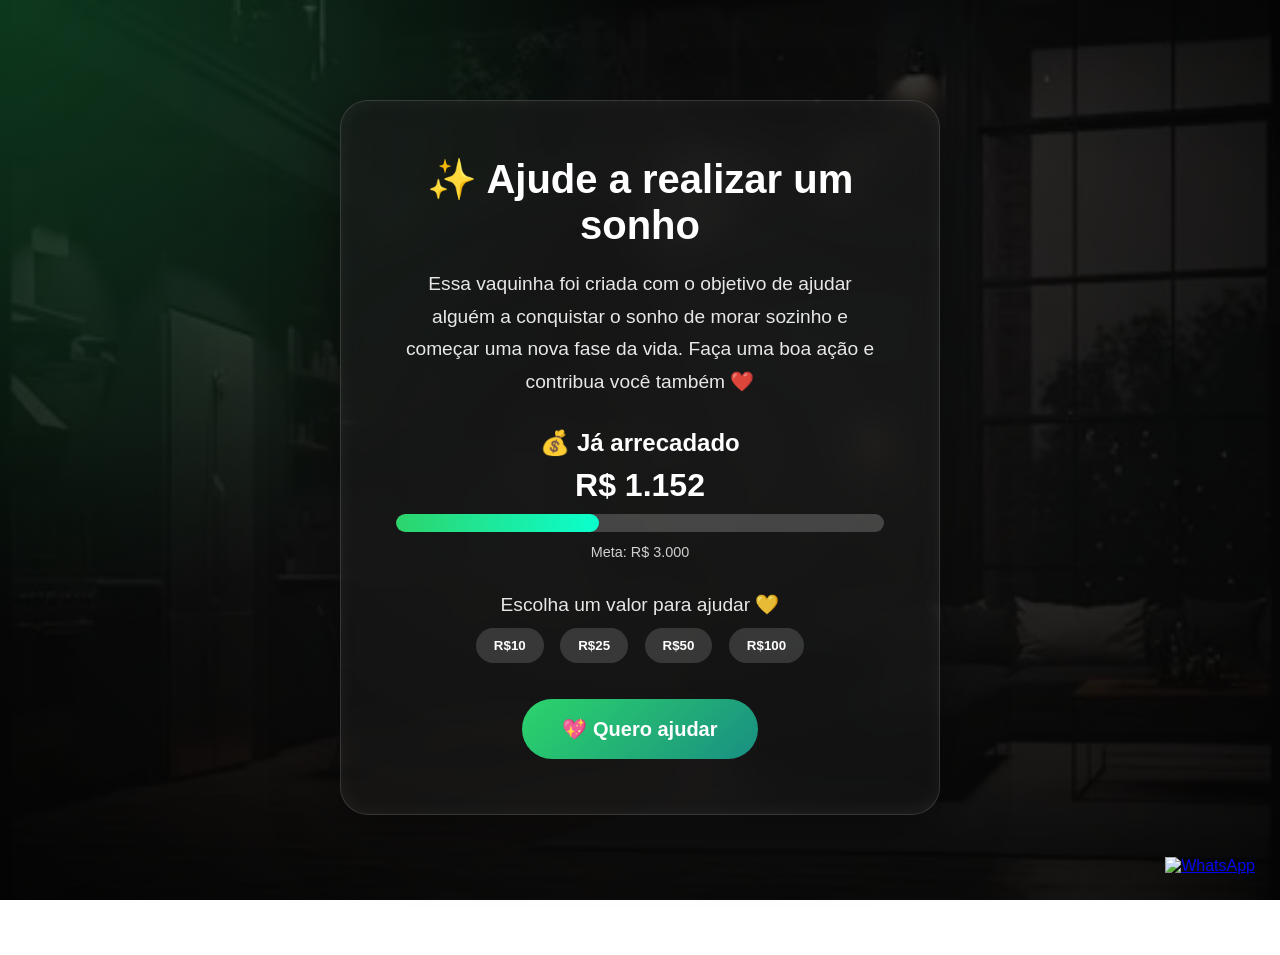
==== index.html @ e8436a24 "Add files via upload" ====
<!DOCTYPE html>
<html lang="pt-br">

<head>
    <meta charset="UTF-8">
    <meta name="viewport" content="width=device-width, initial-scale=1.0">
    <title>Ajude a realizar um sonho</title>
    <link rel="stylesheet" href="style.css">
</head>

<body>

    <div class="container">

        <h1>✨ Ajude a realizar um sonho</h1>

        <p>
            Essa vaquinha foi criada com o objetivo de ajudar alguém
            a conquistar o sonho de morar sozinho e começar uma nova fase da vida.
            Faça uma boa ação e contribua você também ❤️
        </p>
    <div class="progresso-area">

            <h2>💰 Já arrecadado</h2>

            <div class="valor">
                R$ <span id="contador">0</span>
            </div>

            <div class="barra">
                <div class="barra-preenchida" id="barra"></div>
            </div>

            <p class="meta">Meta: R$ 3.000</p>
    <div class="valores-sugeridos">

        <p>Escolha um valor para ajudar 💛</p>

    <div class="botoes-valores">
        <button onclick="selecionarValor(10)">R$10</button>
        <button onclick="selecionarValor(25)">R$25</button>
        <button onclick="selecionarValor(50)">R$50</button>
        <button onclick="selecionarValor(100)">R$100</button>
    </div>

</div>

    </div>

        <button class="btn-ajudar" onclick="irParaPagamento()">
            💖 Quero ajudar
        </button>

    </div>

    <!-- BOTÃO WHATSAPP -->
    <a href="https://wa.me/5585999999999?text=Olá!%20Vim%20pelo%20site!" class="whatsapp-float" target="_blank">

        <img src="https://cdn-icons-png.flaticon.com/512/733/733585.png" alt="WhatsApp">
    </a>
    <script src="scripts.js"></script>

</body>

</html>
---- style.css ----
*{
    margin:0;
    padding:0;
    box-sizing:border-box;
    font-family: Arial, sans-serif;
}

body{
    margin:0;
    font-family: Arial, sans-serif;
    color:white;
    text-align:center;

    /* PERMITE ROLAR */
    min-height:100vh;
    overflow-y:auto;

    display:flex;
    justify-content:center;
    align-items:flex-start;

    padding:60px 20px;

    background:
        radial-gradient(circle at top left,
            rgba(37,211,102,0.25),
            transparent 40%),

        linear-gradient(
            rgba(0,0,0,0.8),
            rgba(0,0,0,0.9)
        ),

        url("fundo.webp");

    background-size:cover;
    background-position:center;
    background-attachment:fixed;
}

.container{
    background: rgba(20,20,20,0.55);
    backdrop-filter: blur(18px);
    padding:55px;
    border-radius:28px;
    max-width:600px;

    border:1px solid rgba(255,255,255,0.15);

    box-shadow:
        0 20px 60px rgba(0,0,0,0.7),
        inset 0 0 20px rgba(255,255,255,0.05);

    animation: aparecer 1s ease;
    margin-top:40px;
    margin-bottom:80px;
}

@keyframes aparecer{
    from{
        opacity:0;
        transform:translateY(30px);
    }
    to{
        opacity:1;
        transform:translateY(0);
    }
}

h1{
    font-size:2.5rem;
    margin-bottom:20px;
}

p{
    font-size:1.2rem;
    line-height:1.7;
    opacity:0.9;
}

.btn-ajudar{
    margin-top:30px;
    padding:18px 40px;
    font-size:20px;
    border:none;
    border-radius:50px;
    cursor:pointer;
    color:white;
    font-weight:bold;

    background: linear-gradient(135deg,#25D366,#128C7E);

    transition:0.3s;
}

.btn-ajudar:hover{
    transform:translateY(-3px) scale(1.05);
    box-shadow:0 10px 25px rgba(37,211,102,0.5);
}

.whatsapp-float{
    position:fixed;
    bottom:25px;
    right:25px;
}

.whatsapp-float img{
    width:65px;
    transition:0.3s;
}

.whatsapp-float img:hover{
    transform:scale(1.15);
}
/* AREA DA VAQUINHA */
.progresso-area{
    margin-top:30px;
}

.valor{
    font-size:2rem;
    font-weight:bold;
    margin:10px 0;
}

.barra{
    width:100%;
    height:18px;
    background:rgba(255,255,255,0.2);
    border-radius:20px;
    overflow:hidden;
}

.barra-preenchida{
    height:100%;
    width:0%;
    background:linear-gradient(90deg,#25D366,#00ffcc);
    border-radius:20px;
    transition:1s;
}

.meta{
    margin-top:8px;
    font-size:0.9rem;
    opacity:0.8;
}
body::after{
    content:"";
    position:fixed;
    width:200%;
    height:200%;
    top:-50%;
    left:-50%;
    background: radial-gradient(
        rgba(255,255,255,0.05),
        transparent 70%
    );
    animation: moverFundo 25s linear infinite;
    pointer-events:none;
}

@keyframes moverFundo{
    from{
        transform:rotate(0deg);
    }
    to{
        transform:rotate(360deg);
    }
}

@keyframes pulsarBotao {

    0%{
        transform:scale(1);
        box-shadow:0 0 0 rgba(37,211,102,0.4);
    }

    50%{
        transform:scale(1.05);
        box-shadow:0 0 25px rgba(37,211,102,0.6);
    }

    100%{
        transform:scale(1);
        box-shadow:0 0 0 rgba(37,211,102,0.4);
    }
}

.btn-ajudar{
    animation:pulsarBotao 2.5s infinite;
}

.btn-ajudar:hover{
    animation:none;
    transform:scale(1.07);
}

.valores-sugeridos{
    margin-top:25px;
}

.botoes-valores button{
    margin:6px;
    padding:10px 18px;
    border-radius:30px;
    border:none;
    cursor:pointer;
    font-weight:bold;
    background:rgba(255,255,255,0.15);
    color:white;
    transition:0.3s;
}

.botoes-valores button:hover{
    background:#25D366;
    transform:scale(1.08);
}

.pagina-obrigado{
    background:
        radial-gradient(circle at center,
        rgba(37,211,102,0.25),
        transparent 60%),

        linear-gradient(
        rgba(0,0,0,0.85),
        rgba(0,0,0,0.95)
        ),

        url("Casa.webp");

    background-size:cover;
    background-position:center;
}

.obrigado-card{
    text-align:center;
    animation: subir 1s ease;
}

.check{
    font-size:70px;
    margin-bottom:20px;
    animation: aparecerCheck 1s ease;
}

@keyframes subir{
    from{
        opacity:0;
        transform:translateY(40px);
    }
    to{
        opacity:1;
        transform:translateY(0);
    }
}

@keyframes aparecerCheck{
    0%{
        transform:scale(0);
    }
    70%{
        transform:scale(1.2);
    }
    100%{
        transform:scale(1);
    }
}

.coracoes{
    position:fixed;
    top:0;
    left:0;
    width:100%;
    height:100%;
    pointer-events:none;
    overflow:hidden;
}

.coracao{
    position:absolute;
    bottom:-50px;
    font-size:22px;
    animation: subirCoracao linear forwards;
    opacity:0.8;
}

@keyframes subirCoracao{
    0%{
        transform:translateY(0) scale(1);
        opacity:0.9;
    }
    100%{
        transform:translateY(-110vh) scale(1.5);
        opacity:0;
    }
}
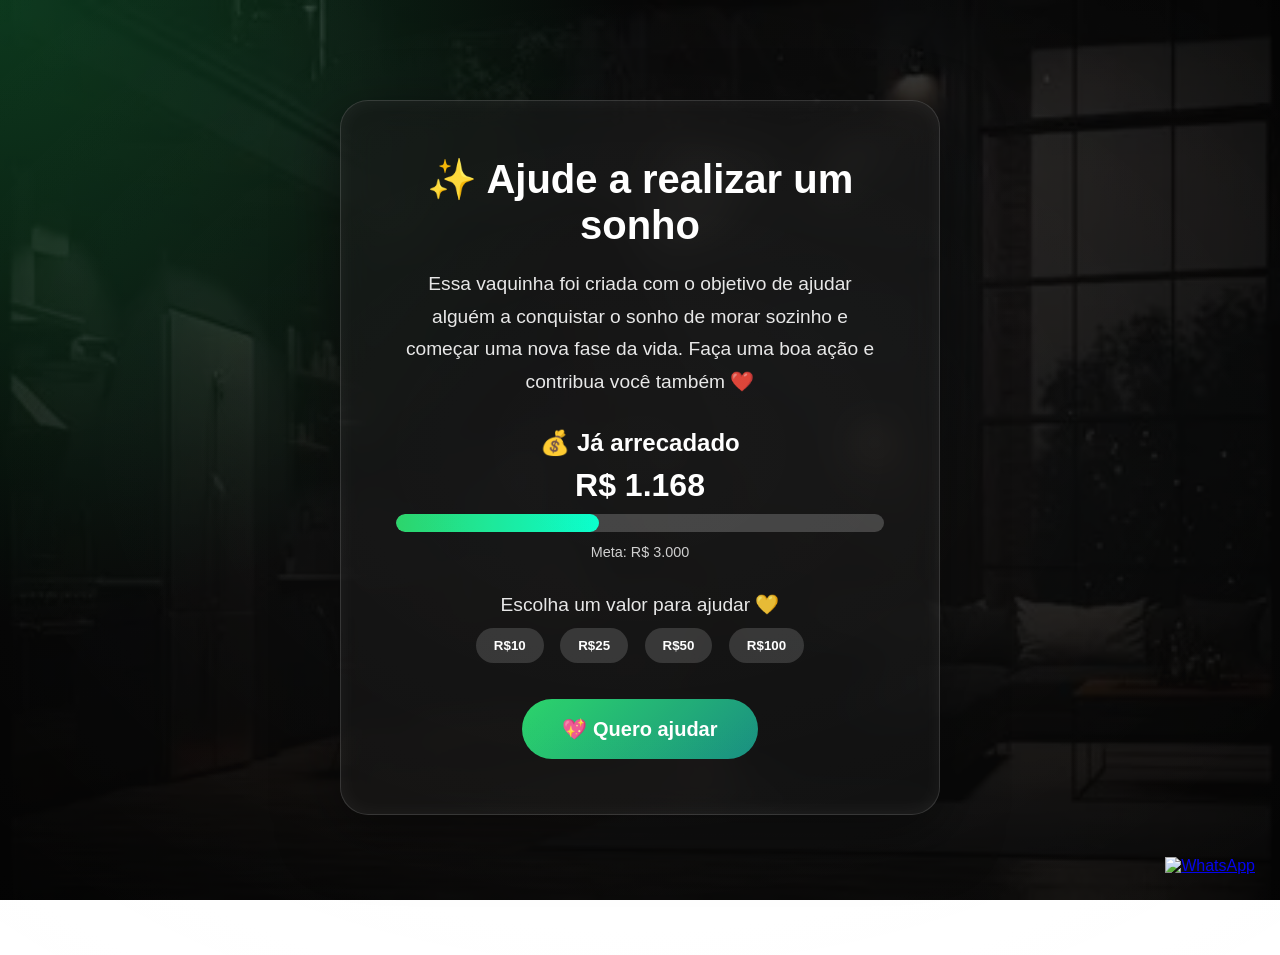
==== commit 38d5845e: "Update index.html" ====
--- a/index.html
+++ b/index.html
@@ -54,7 +54,7 @@
     </div>
 
     <!-- BOTÃO WHATSAPP -->
-    <a href="https://wa.me/5585999999999?text=Olá!%20Vim%20pelo%20site!" class="whatsapp-float" target="_blank">
+    <a href="https://wa.me/5598984088614?text=Olá!%20Vim%20pela%20vaquinha%20online!" class="whatsapp-float" target="_blank">
 
         <img src="https://cdn-icons-png.flaticon.com/512/733/733585.png" alt="WhatsApp">
     </a>
@@ -62,4 +62,5 @@
 
 </body>
 
-</html>+
+</html>
